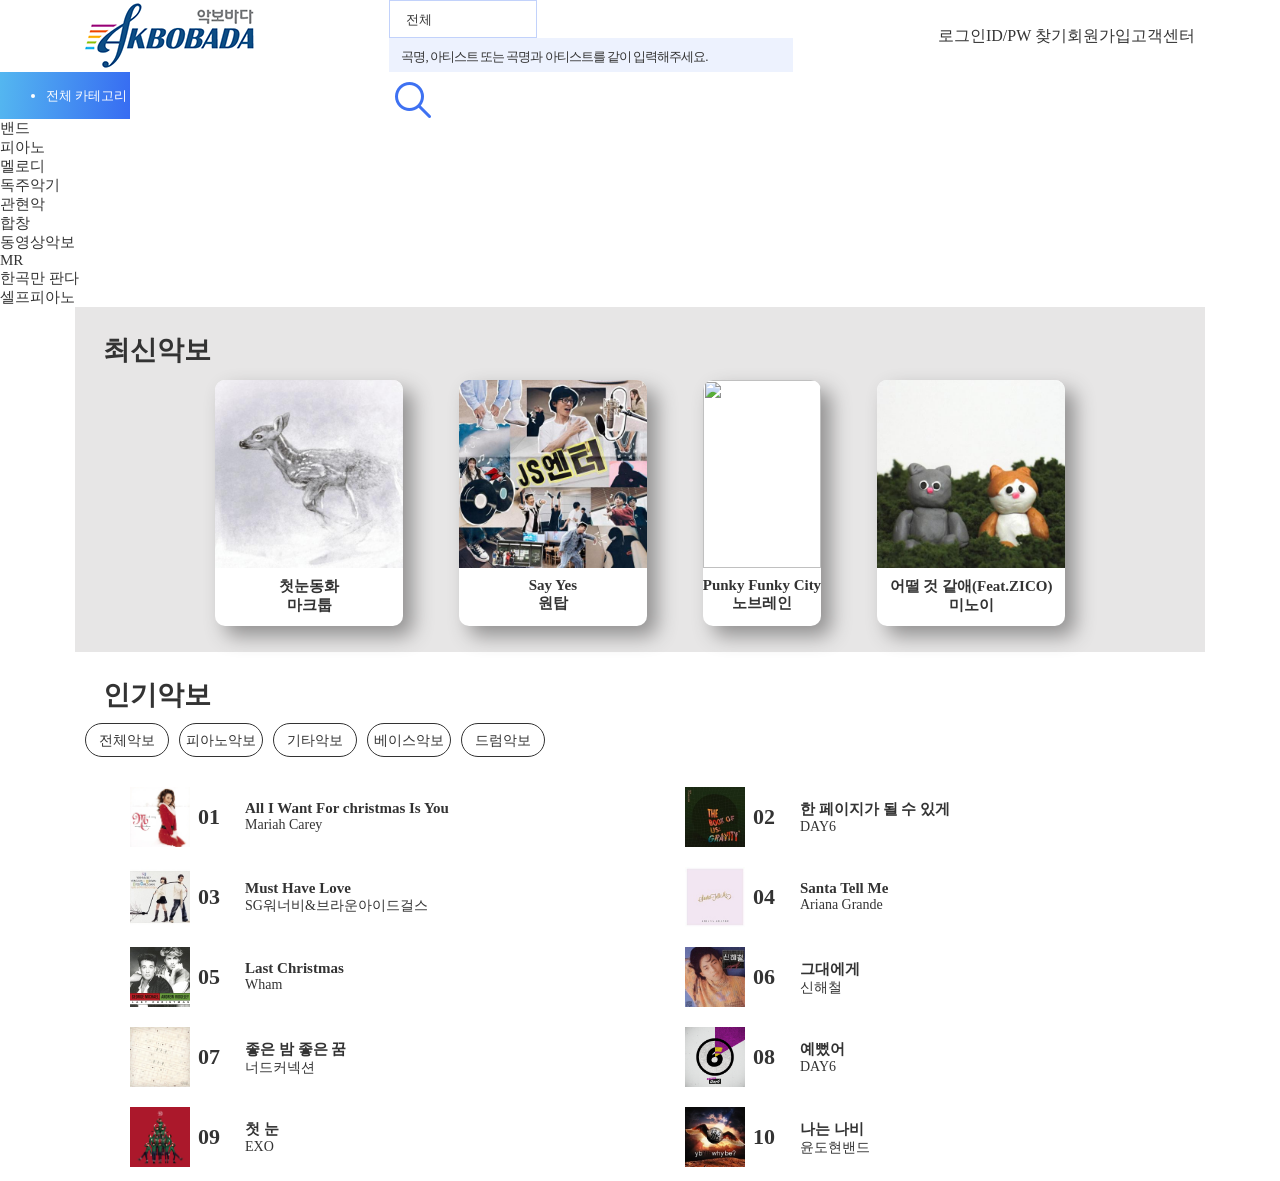
==== index.html @ 2b0271b9 "Update and rename 12.06_악보바다.html to index.html" ====
<!DOCTYPE html>
<html lang="ko">
<head>
    <meta charset="UTF-8">
    <meta name="viewport" content="width=device-width, initial-scale=1.0">
    <title>악보바다[남예빈]</title>
    <link rel="stylesheet" href="css/악보바다.css"/>
</head>
<body>
    <div id="wrap">
        <header class="header">
            <div class="header01">
                <figure>
                    <img src="img/12.07_악보바다로고.png"/>
                </figure>

                <div class="search_container">
                    <div class="search">
                        <p>전체</p>
                        <!--<img src="img/12.07_검색 화살표.png"/>-->
                    </div><!--.search end-->

                    <div class="search02">
                        <p>곡명, 아티스트 또는 곡명과 아티스트를 같이 입력해주세요.</p>
                        <img src="img/12.07_파란돋보기.png"/>
                    </div><!--.search02 end-->
                </div><!--.search_container-->

                <nav>
                    <ul></ul>
                    <li>로그인</li>
                    <li>ID/PW 찾기</li>
                    <li>회원가입</li>
                    <li>고객센터</li>
                    </ul>
                </nav>
            </div><!--.header01 end-->
        </header><!--.header end-->
            
        <header class="header02">
            <div class="meau">
                <nav class="nav01">
                    <ul>
                        <li>전체 카테고리</li>
                    </ul>
                </nav><!--.nav01 end-->

                <nav class="nav02">
                    <ul>
                        <li>밴드</li>
                        <li>피아노</li>
                        <li>멜로디</li>
                        <li>독주악기</li>
                        <li>관현악</li>
                        <li>합창</li>
                        <li>
                            <a href="img/12.07_빨간 플레이.png">동영상악보</a>
                        </li>
                        <li>MR</li>
                        <li>한곡만 판다</li>
                        <li>셀프피아노</li>
                    </ul>
                </nav><!--.nav02 end-->
            </div><!--.meau end-->
        </header><!--.header02 end-->

        <main class="main" id="main">
            <section class="section01">
                <div class="inner">
                    <strong>최신악보</strong>
                </div><!--.inner end-->

                <div class="list">
                    <div class="item">
                        <a href="https://www.akbobada.com/albumdetailedpage.html?albumID=57149">
                            <figure>
                                <img src="img//첫눈동화.jpg"/>
                            </figure>
                            <div>
                                <h4>첫눈동화</h4>
                                <h4>마크툽</h4>
                            </div>
                            
                        </a>
                    </div><!--.item end 1-->

                    <div class="item">
                        <a href="https://www.akbobada.com/musicDetail.html?musicID=91051">
                            <figure>
                                <img src="img/say yes.jpg"/>
                            </figure>
                            <div>
                                <h4>Say Yes</h4>
                                <h4>원탑</h4>
                            </div>
                        </a>
                    </div><!--.item end 2-->

                    <div class="item">
                        <a href="https://www.akbobada.com/musicDetail.html?musicID=91022">
                            <figure>
                                <img src="IMG/punky funkyt city.jpg"/>
                            </figure>
                            <div>
                                <h4>Punky Funky City</h4>
                                <h4>노브레인</h4>
                            </div>
                        </a>
                    </div><!--.item end 3-->

                    <div class="item">
                        <a href="https://www.akbobada.com/musicDetail.html?musicID=91017">
                            <figure>
                                <img src="img/어떨 것 같애.jpg"/>
                            </figure>
                            <div>
                                <h4>어떨 것 같애(Feat.ZICO)</h4>
                                <h4>미노이</h4>
                            </div>
                        </a>
                    </div><!--.item end 4-->
                </div><!--.list end-->
            </section><!--.section01 end-->   

            <section class="section02">
                <div class="text_meun">
                    <strong>인기악보</strong>

                    <div class="pop_meun">
                        <p>전체악보</p>
                        <p>피아노악보</p>
                        <p>기타악보</p>
                        <p>베이스악보</p>
                        <p>드럼악보</p>
                    </div><!--.pop_meun end-->
                </div>

                <div class="list">
                    <div class="item">
                        <a href="https://www.akbobada.com/musicDetail.html?musicID=13557">
                            <figure>
                                <img src="img/12.07_all i want for chrismas.jpg"/>
                            </figure>
                            <div class="number">
                                <strong>01</strong>
                            </div><!--.number end-->
                            <div class="text">
                                <h4>All I Want For christmas Is You</h4>
                                <p>Mariah Carey</p>
                            </div><!--.text end-->
                            <figure class="blue">
                                <img src="img/12.07_파란돋보기.png"/>
                            </figure><!--.blue end-->
                        </a>
                    </div><!--.item end 1-->

                    <div class="item">
                        <a href="https://www.akbobada.com/musicDetail.html?musicID=78053">
                            <figure>
                                <img src="img/한페이지가 될 수 있게.jpg"/>
                            </figure>
                            <div class="number">
                                <strong>02</strong>
                            </div><!--.number end-->
                            <div class="text">
                                <h4>한 페이지가 될 수 있게</h4>
                                <p>DAY6</p>
                            </div><!--.text end-->
                        </a>
                    </div><!--.item end 2-->

                    <div class="item">
                        <a href="https://www.akbobada.com/musicDetail.html?musicID=41281">
                            <figure>
                                <img src="img/12.07_must have love.jpg"/>
                            </figure>
                            <div class="number">
                                <strong>03</strong>
                            </div><!--.number end-->
                            <div class="text">
                                <h4>Must Have Love</h4>
                                <p>SG워너비&브라운아이드걸스</p>
                            </div><!--.text end-->
                        </a>
                    </div><!--.item end 3-->

                    <div class="item">
                        <a href="https://www.akbobada.com/musicDetail.html?musicID=62581">
                            <figure>
                                <img src="img/12.07_santa tell me.jpg"/>
                            </figure>
                            <div class="number">
                                <strong>04</strong>
                            </div><!--.number end-->
                            <div class="text">
                                <h4>Santa Tell Me</h4>
                                <p>Ariana Grande</p>
                            </div><!--.text end-->
                        </a>
                    </div><!--.item end 4-->

                    <div class="item">
                        <a href="https://www.akbobada.com/musicDetail.html?musicID=17088">
                            <figure>
                                <img src="img/12.07_last chrismas.jpg">
                            </figure>
                            <div class="number">
                                <strong>05</strong>
                            </div><!--.number end-->
                            <div class="text">
                                <h4>Last Christmas</h4>
                                <p>Wham</p>
                            </div><!--.text end-->
                        </a>
                    </div><!--.item end 5-->

                    <div class="item">
                        <a href="https://www.akbobada.com/musicDetail.html?musicID=11104">
                            <figure>
                                <img src="img/12.07_그대에게.jpg"/>
                            </figure>
                            <div class="number">
                                <strong>06</strong>
                            </div><!--.number end-->
                            <div class="text">
                                <h4>그대에게</h4>
                                <p>신해철</p>
                            </div><!--.text end-->
                        </a>
                    </div><!--.item end 6-->

                    <div class="item">
                        <a href="https://www.akbobada.com/musicDetail.html?musicID=81150">
                            <figure>
                                <img src="img/좋은 밤 좋은 꿈 - 복사본.jpg"/>
                            </figure>
                            <div class="number">
                                <strong>07</strong>
                            </div><!--.number end-->
                            <div class="text"> 
                                <h4>좋은 밤 좋은 꿈</h4>
                                <p>너드커넥션</p>
                            </div><!--.text end-->
                        </a>
                    </div><!--.item end 7-->

                    <div class="item">
                        <a href="https://www.akbobada.com/musicDetail.html?musicID=70641">
                            <figure>
                                <img src="img/예뻤어.jpg"/>
                            </figure>
                            <div class="number">
                                <strong>08</strong>
                            </div><!--.number end-->
                            <div class="text"> 
                                <h4>예뻤어</h4>
                                <p>DAY6</p>
                            </div><!--.text end-->
                        </a>
                    </div><!--.item end 8-->

                    <div class="item">
                        <a href="https://www.akbobada.com/musicDetail.html?musicID=56626">
                            <figure>
                                <img src="img/첫눈.jpg"/>
                            </figure>
                            <div class="number">
                                <strong>09</strong>
                            </div><!--.number end-->
                            <div class="text">
                                <h4>첫 눈</h4>
                                <p>EXO</p>
                            </div><!--.text end-->
                        </a>
                    </div><!--.item end 9-->

                    <div class="item">
                        <a href="https://www.akbobada.com/musicDetail.html?musicID=19783">
                            <figure>
                                <img src="img/나는 나비.JPG"/>
                            </figure>
                            <div class="number">
                                <strong>10</strong>
                            </div><!--.number end-->
                            <div class="text">
                                <h4>나는 나비</h4>
                                <p>윤도현밴드</p>
                            </div><!--.text end-->
                        </a>
                    </div><!--.item end 10-->

                </div><!--.list end-->
            </section><!--.section02 end-->    
        </main><!--#main end-->
    </div><!--#wrap end-->
</body>
</html>
---- css/악보바다.css ----
@charset "utf-8";

*{
    margin: 0;
    padding: 0;
    box-sizing: border-box;
}

h4{
    list-style: none;
}
a {
    text-decoration: none;
    color: inherit;
}
a:hover{
    background-color: hsl(221, 80%, 70%);
    border-radius: 10px;
}
body {
    color: #333;
    font-family: 'S-Core Dream 3';
    font-weight: 300;
}
.header {
    width: 1130px;
    margin: 0 auto;
    padding: 0 10px;
}
.header .header01{
    display: flex;
    justify-content: space-between;
    align-items: center;
}
.header01 figure{
    width: 160px;
    height: 66px;
}
.header01 .search {
    width: 148px;
    height: 38px;
    padding: 0 14px 0 16px;
    font-size: 13.3px;
    border: 1px solid #c2d2fb;
    line-height: 38px;
    display: inline-block;
}
.header01 .search02 {
    width: 404px;
    height: 34px;
    background-color: #edf2fe;

}
.header01 .search02 p{
    font-size: 13px;
    letter-spacing: -1px;
    padding: 0 12px;
    line-height: 38px;
}
.header01 nav {
    list-style: none;
    display: flex;
    justify-content: space-between;
    align-items: center;
}
.header01 nav ul li {
    display: inline-block;
    font-size: 13px;
    margin-left: 20px;
}
.header01 nav ul li:nth-child(1){
    margin-left: 0;
}

/* 💥💥💥header02 💥💥💥*/
.header02{
    display: flex;
    justify-content: space-between;
    align-items: center;
    list-style: none;
}
.header02 .meau{
    list-style: none;
}
.header02 .meau .nav01{
    width: 130px;
    height: 47px;
    background: rgb(84,183,240);
    background: linear-gradient(95deg, 
                rgba(84,183,240,1) 0%, rgba(55,108,242,1) 100%);;
    line-height: 47px;
    padding-left: 46px;
    font-size: 13px;
    color: #fff;
}
.header02 .meau .nav02 {
    list-style: none;
    font-size: 15px;
}
.section01{
    height: 100%;
    
}
/*💥💥💥💥더 해야함💥💥💥*/

/*💥💥main💥💥*/
.main {
    height: 345px;
    position: relative;
}
.main .section01{
    width: 1130px;
    padding: 25px 10px 34px;
    background-color: #e7e6e6;
    margin: 0 auto;
}
.main .section01 .inner{
    font-size: 27px;
    margin-bottom: 12px;
    padding-left: 18px;
}
.main .section01 .list {
    display: flex;
    justify-content: space-between;
    padding: 0 130px;
    
}
.main .section01 .list .item{
    height: 246px;
    color: #333333;
    background-color: #fff;
    border-radius: 10px;
    box-shadow: 10px 10px 20px #919090;
}
.main .section01 .list .item figure{
    width: 100%;
    height: 188px;
    position: relative;
}
.main .section01 .list .item figure img {
    width: 100%;
    height: 100%;
    border-radius: 10px 10px 0 0;
}
.main .section01 .list .item div{
    font-size: 15px;
    padding: 9px 0;
    text-align: center;
}

/*💥💥💥💥💥💥인기악보💥💥💥💥💥💥*/
.main .section02{
    width: 1130px;
    height: 100%;
    position: relative;
    padding: 25px 10px;
    margin: 0 auto;
}
.main .section02 .text_meun strong{
   margin-left: 18px;
   font-size: 27px; 
}
.main .section02 .pop_meun{
    font-size: 14px;
    margin-top: 10px;
    display: flex;
}
.main .section02 .pop_meun p:nth-child(1){
    width: 84px;
    height: 34px;
    line-height: 34px;
    text-align: center;
    border-radius: 17px;
    border: 1px solid #333;
    margin-right: 10px;
}
.main .section02 .pop_meun p:nth-child(2){
    width: 84px;
    height: 34px;
    line-height: 34px;
    text-align: center;
    border-radius: 17px;
    border: 1px solid #333;
    margin-right: 10px;
}
.main .section02 .pop_meun p:nth-child(3){
    width: 84px;
    height: 34px;
    line-height: 34px;
    text-align: center;
    border-radius: 17px;
    border: 1px solid #333;
    margin-right: 10px;
}
.main .section02 .pop_meun p:nth-child(4){
    width: 84px;
    height: 34px;
    line-height: 34px;
    text-align: center;
    border-radius: 17px;
    border: 1px solid #333;
    margin-right: 10px;
}
.main .section02 .pop_meun p:nth-child(5){
    width: 84px;
    height: 34px;
    line-height: 34px;
    text-align: center;
    border-radius: 17px;
    border: 1px solid #333;
    margin-right: 10px;
}
.main .section02 .list{
    height: 80px; 
    display: flex;
    flex-wrap: wrap;
    justify-content: space-around;
    margin-top: 10px;
}
.main .section02 .list a{
    width: 505px;
    height: 80px;
}
.main .section02 .list .item {
    width: 505px;
    height: 80px;
    color: #333333;
    /* margin-top: 10px; */
    padding: 10px;
}
.main .section02 .list .item a{
    display: flex;
}
.main .section02 .list .item figure{
    width: 60px;
    height: 60px;
    position: relative;
}
.main .section02 .list .item figure img{
    width: 100%;
    height: 100%;
    margin: 10px 10px;
}
.main .section02 .list .item .number{
    font-size: 22px;
    line-height: 80px;
    margin-left: 18px;
}
.main .section02 .list .item .text{
    width: 323px;
    margin-left: 25px;
    padding: 11px 0;
}
.main .section02 .list .item .text h4{
    font-size: 15px;
    padding-top: 12px;
}
.main .section02 .list .item .text p{
    font-size: 14px;
    padding-bottom: 10px;
}
.main .section02 .list .item a .blue{
    width: 30px;
    height: 30px;
    padding: 25px 0;
}
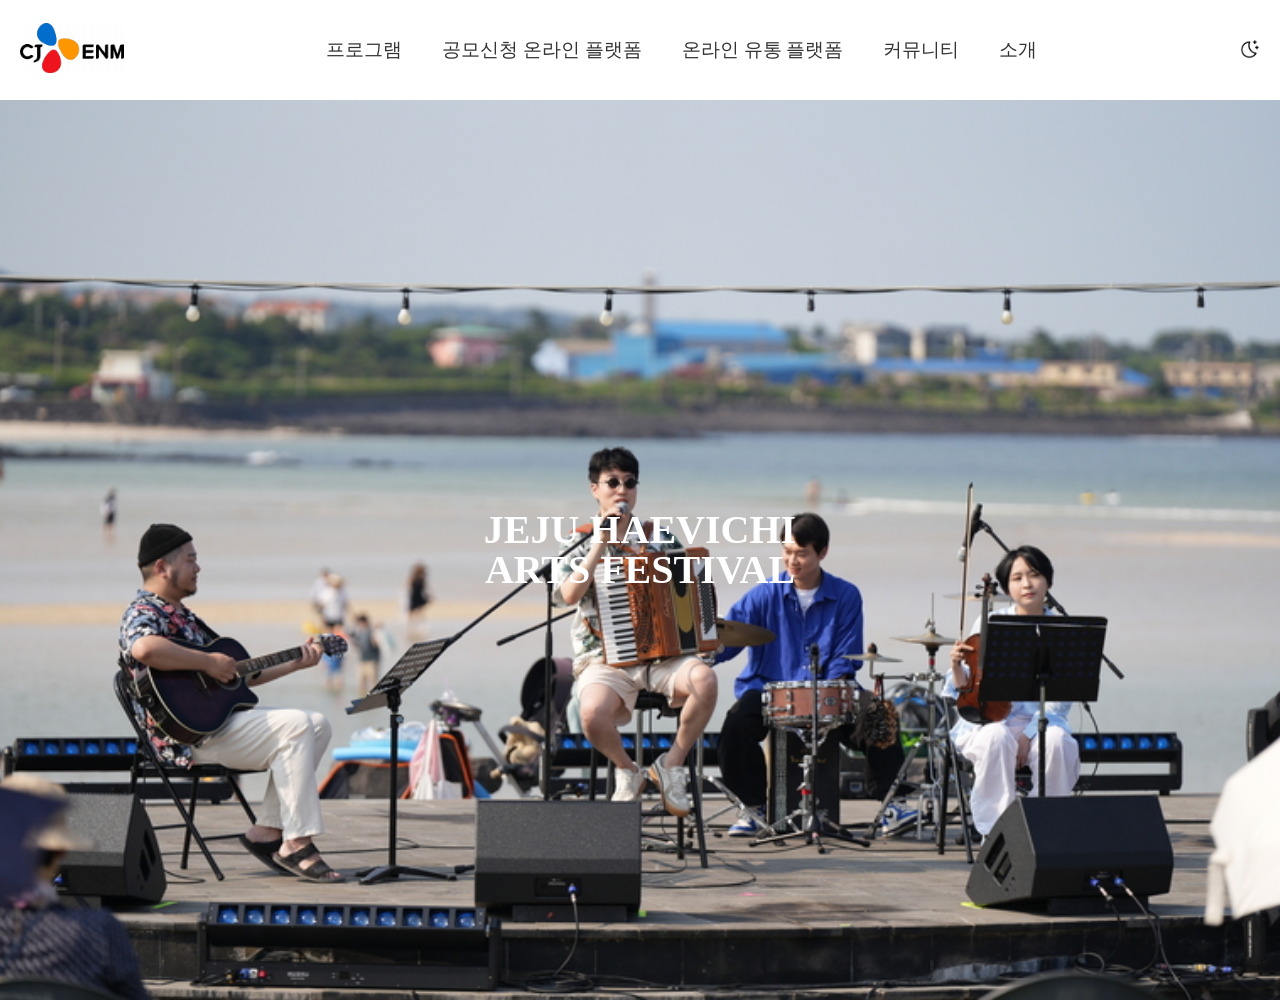
==== commit 48eb1a72: "Add files via upload" ====
--- a/index.html
+++ b/index.html
@@ -3,295 +3,178 @@
 <head>
     <meta charset="UTF-8">
     <meta name="viewport" content="width=device-width, initial-scale=1.0">
-    <title>악보바다[남예빈]</title>
-    <link rel="stylesheet" href="css/악보바다.css"/>
+    <title>CJ ENM</title>
+    <link rel="stylesheet" href="css/연습.css">
+    <script>
+        window.onload = () => {
+            let menu = document.querySelector('.btn .menu_btn');
+            let mobileGnb = document.querySelector('.mobile_gnb');
+            let depth01 = document.querySelectorAll('.mobile_gnb .depth01 > a');
+            let depth02 = document.querySelectorAll('.mobile_gnb .depth02');
+        
+            menu.addEventListener('click', () => {
+                mobileGnb.classList.toggle('on');
+            });
+
+            for(let i = 0; i < depth01.length; i++) {
+                depth01[i].addEventListener('mouseenter', () => {
+                    // depth01[i].nextElementSibling.classList.toggle('on');
+                    if(getComputedStyle(depth02[i]).display === 'none') {
+                        depth02.forEach((item) => {
+                            item.classList.remove('on');
+                        });
+                        depth01[i].nextElementSibling.classList.add('on');
+
+                    } else {
+                        depth01[i].nextElementSibling.classList.remove('on');
+                    }
+                })
+            };
+        };//script end
+    </script>
 </head>
 <body>
     <div id="wrap">
         <header class="header">
-            <div class="header01">
+            <div class="inner">
+                <h1>
+                    <a href="#">
+                        <img src="img/로고.png" alt="">
+                    </a>
+                </h1>
+
+                <nav class="pc_gnb">
+                    <ul class="gnb">  
+                        <li class="depth01">
+                            <a href="#">프로그램</a>
+                            <ul class="depth02">
+                                <li><a href="#">개막식</a></li>
+                                <li><a href="#">아트마켓</a></li>
+                                <li><a href="#">KoCACA 교류협력 네트워킹</a></li>
+                                <li><a href="#">KoCACA 공식초청작</a></li>
+                                <li><a href="#">KoCACA 프린지 페스티벌</a></li>
+                            </ul><!-- depth02 end -->
+                        </li><!-- depth01 end -->
+                        
+                        <li class="depth01">
+                            <a href="#">공모신청 온라인 플랫폼</a>
+                            <ul class="depth02">
+                                <li><a href="#">온라인공모신청 안내</a></li>
+                                <li><a href="#">아트마켓 참가신청</a></li>
+                            </ul><!-- depth02 end -->
+                        </li><!-- depth01 end -->
+                        
+                        <li class="depth01">
+                            <a href="#">온라인 유통 플랫폼</a>
+                            <ul class="depth02">
+                                <li><a href="#">아트마켓 기관</a></li>
+                                <li><a href="#">아트마켓 단체</a></li>
+                                <li><a href="#">아트마켓 쇼케이스</a></li>
+                                <li><a href="#">아트마켓 레퍼토리피칭</a></li>
+                                <li><a href="#">KoCACA프린지</a></li>
+                            </ul><!-- depth02 end -->
+                        </li><!-- depth01 end -->
+                        
+                        <li class="depth01">
+                            <a href="#">커뮤니티</a>
+                            <ul class="depth02">
+                                <li><a href="#">공지사항</a></li>
+                                <li><a href="#">언론보도</a></li>
+                                <li><a href="#">Q&A</a></li>
+                                <li><a href="#">문의사항</a></li>
+                                <li><a href="#">자료실</a></li>
+                            </ul><!-- depth02 end -->
+                        </li><!-- depth01 end -->
+                        
+                        <li class="depth01">
+                            <a href="#">소개</a>
+                            <ul class="depth02">
+                                <li><a href="#">소개</a></li>
+                                <li><a href="#">프로그램 일정</a></li>
+                                <li><a href="#">조직도</a></li>
+                                <li><a href="#">ARCHIVE</a></li>
+                                <li><a href="#">PHOTO</a></li>
+                            </ul><!-- depth02 end -->
+                        </li><!-- depth01 end -->
+                    </ul><!-- gnb end -->
+                </nav><!-- pc_gnb -->
+                <div class="btn">
+                    <button class="mode_btn">
+                        <img src="img/24.02.05_수업_달아이콘.png" alt="">
+                    </button><!-- mode_btn end -->
+    
+                    <button class="mobile menu_btn">
+                        <img src="img/24.01.11_ 수업_매뉴선.png" alt="">
+                    </button><!-- menu_btn end -->  
+                </div><!-- btn end -->
+
+                <nav class="mobile mobile_gnb">
+                    <ul class="gnb">  
+                        <li class="depth01">
+                            <a href="#">프로그램</a>
+                            <ul class="depth02">
+                                <li><a href="#">개막식</a></li>
+                                <li><a href="#">아트마켓</a></li>
+                                <li><a href="#">KoCACA 교류협력네트워킹</a></li>
+                                <li><a href="#">KoCACA 공식초청작</a></li>
+                                <li><a href="#">KoCACA 프린지 페스티벌</a></li>
+                            </ul><!-- depth02 end -->
+                        </li><!-- depth01 end -->
+                        
+                        <li class="depth01">
+                            <a href="#">공모신청 온라인 플랫폼</a>
+                            <ul class="depth02">
+                                <li><a href="#">온라인공모신청 안내</a></li>
+                                <li><a href="#">아트마켓 참가신청</a></li>
+                            </ul><!-- depth02 end -->
+                        </li><!-- depth01 end -->
+                        
+                        <li class="depth01">
+                            <a href="#">온라인 유통 플랫폼</a>
+                            <ul class="depth02">
+                                <li><a href="#">아트마켓 기관</a></li>
+                                <li><a href="#">아트마켓 단체</a></li>
+                                <li><a href="#">아트마켓 쇼케이스</a></li>
+                                <li><a href="#">아트마켓 레퍼토리피칭</a></li>
+                                <li><a href="#">KoCACA프린지</a></li>
+                            </ul><!-- depth02 end -->
+                        </li><!-- depth01 end -->
+                        
+                        <li class="depth01">
+                            <a href="#">커뮤니티</a>
+                            <ul class="depth02">
+                                <li><a href="#">공지사항</a></li>
+                                <li><a href="#">언론보도</a></li>
+                                <li><a href="#">Q&A</a></li>
+                                <li><a href="#">문의사항</a></li>
+                                <li><a href="#">자료실</a></li>
+                            </ul><!-- depth02 end -->
+                        </li><!-- depth01 end -->
+                        
+                        <li class="depth01">
+                            <a href="#">소개</a>
+                            <ul class="depth02">
+                                <li><a href="#">소개</a></li>
+                                <li><a href="#">프로그램 일정</a></li>
+                                <li><a href="#">조직도</a></li>
+                                <li><a href="#">ARCHIVE</a></li>
+                                <li><a href="#">PHOTO</a></li>
+                            </ul><!-- depth02 end -->
+                        </li><!-- depth01 end -->
+                    </ul><!-- gnb end -->
+                </nav><!-- pc_gnb -->
+            </div><!-- inner end -->
+        </header><!-- header end -->
+
+        <main id="main">
+            <section class="cont01">
                 <figure>
-                    <img src="img/12.07_악보바다로고.png"/>
+                    <img src="img/메인비주얼 사진.jpeg" alt="">
                 </figure>
-
-                <div class="search_container">
-                    <div class="search">
-                        <p>전체</p>
-                        <!--<img src="img/12.07_검색 화살표.png"/>-->
-                    </div><!--.search end-->
-
-                    <div class="search02">
-                        <p>곡명, 아티스트 또는 곡명과 아티스트를 같이 입력해주세요.</p>
-                        <img src="img/12.07_파란돋보기.png"/>
-                    </div><!--.search02 end-->
-                </div><!--.search_container-->
-
-                <nav>
-                    <ul></ul>
-                    <li>로그인</li>
-                    <li>ID/PW 찾기</li>
-                    <li>회원가입</li>
-                    <li>고객센터</li>
-                    </ul>
-                </nav>
-            </div><!--.header01 end-->
-        </header><!--.header end-->
-            
-        <header class="header02">
-            <div class="meau">
-                <nav class="nav01">
-                    <ul>
-                        <li>전체 카테고리</li>
-                    </ul>
-                </nav><!--.nav01 end-->
-
-                <nav class="nav02">
-                    <ul>
-                        <li>밴드</li>
-                        <li>피아노</li>
-                        <li>멜로디</li>
-                        <li>독주악기</li>
-                        <li>관현악</li>
-                        <li>합창</li>
-                        <li>
-                            <a href="img/12.07_빨간 플레이.png">동영상악보</a>
-                        </li>
-                        <li>MR</li>
-                        <li>한곡만 판다</li>
-                        <li>셀프피아노</li>
-                    </ul>
-                </nav><!--.nav02 end-->
-            </div><!--.meau end-->
-        </header><!--.header02 end-->
-
-        <main class="main" id="main">
-            <section class="section01">
-                <div class="inner">
-                    <strong>최신악보</strong>
-                </div><!--.inner end-->
-
-                <div class="list">
-                    <div class="item">
-                        <a href="https://www.akbobada.com/albumdetailedpage.html?albumID=57149">
-                            <figure>
-                                <img src="img//첫눈동화.jpg"/>
-                            </figure>
-                            <div>
-                                <h4>첫눈동화</h4>
-                                <h4>마크툽</h4>
-                            </div>
-                            
-                        </a>
-                    </div><!--.item end 1-->
-
-                    <div class="item">
-                        <a href="https://www.akbobada.com/musicDetail.html?musicID=91051">
-                            <figure>
-                                <img src="img/say yes.jpg"/>
-                            </figure>
-                            <div>
-                                <h4>Say Yes</h4>
-                                <h4>원탑</h4>
-                            </div>
-                        </a>
-                    </div><!--.item end 2-->
-
-                    <div class="item">
-                        <a href="https://www.akbobada.com/musicDetail.html?musicID=91022">
-                            <figure>
-                                <img src="IMG/punky funkyt city.jpg"/>
-                            </figure>
-                            <div>
-                                <h4>Punky Funky City</h4>
-                                <h4>노브레인</h4>
-                            </div>
-                        </a>
-                    </div><!--.item end 3-->
-
-                    <div class="item">
-                        <a href="https://www.akbobada.com/musicDetail.html?musicID=91017">
-                            <figure>
-                                <img src="img/어떨 것 같애.jpg"/>
-                            </figure>
-                            <div>
-                                <h4>어떨 것 같애(Feat.ZICO)</h4>
-                                <h4>미노이</h4>
-                            </div>
-                        </a>
-                    </div><!--.item end 4-->
-                </div><!--.list end-->
-            </section><!--.section01 end-->   
-
-            <section class="section02">
-                <div class="text_meun">
-                    <strong>인기악보</strong>
-
-                    <div class="pop_meun">
-                        <p>전체악보</p>
-                        <p>피아노악보</p>
-                        <p>기타악보</p>
-                        <p>베이스악보</p>
-                        <p>드럼악보</p>
-                    </div><!--.pop_meun end-->
-                </div>
-
-                <div class="list">
-                    <div class="item">
-                        <a href="https://www.akbobada.com/musicDetail.html?musicID=13557">
-                            <figure>
-                                <img src="img/12.07_all i want for chrismas.jpg"/>
-                            </figure>
-                            <div class="number">
-                                <strong>01</strong>
-                            </div><!--.number end-->
-                            <div class="text">
-                                <h4>All I Want For christmas Is You</h4>
-                                <p>Mariah Carey</p>
-                            </div><!--.text end-->
-                            <figure class="blue">
-                                <img src="img/12.07_파란돋보기.png"/>
-                            </figure><!--.blue end-->
-                        </a>
-                    </div><!--.item end 1-->
-
-                    <div class="item">
-                        <a href="https://www.akbobada.com/musicDetail.html?musicID=78053">
-                            <figure>
-                                <img src="img/한페이지가 될 수 있게.jpg"/>
-                            </figure>
-                            <div class="number">
-                                <strong>02</strong>
-                            </div><!--.number end-->
-                            <div class="text">
-                                <h4>한 페이지가 될 수 있게</h4>
-                                <p>DAY6</p>
-                            </div><!--.text end-->
-                        </a>
-                    </div><!--.item end 2-->
-
-                    <div class="item">
-                        <a href="https://www.akbobada.com/musicDetail.html?musicID=41281">
-                            <figure>
-                                <img src="img/12.07_must have love.jpg"/>
-                            </figure>
-                            <div class="number">
-                                <strong>03</strong>
-                            </div><!--.number end-->
-                            <div class="text">
-                                <h4>Must Have Love</h4>
-                                <p>SG워너비&브라운아이드걸스</p>
-                            </div><!--.text end-->
-                        </a>
-                    </div><!--.item end 3-->
-
-                    <div class="item">
-                        <a href="https://www.akbobada.com/musicDetail.html?musicID=62581">
-                            <figure>
-                                <img src="img/12.07_santa tell me.jpg"/>
-                            </figure>
-                            <div class="number">
-                                <strong>04</strong>
-                            </div><!--.number end-->
-                            <div class="text">
-                                <h4>Santa Tell Me</h4>
-                                <p>Ariana Grande</p>
-                            </div><!--.text end-->
-                        </a>
-                    </div><!--.item end 4-->
-
-                    <div class="item">
-                        <a href="https://www.akbobada.com/musicDetail.html?musicID=17088">
-                            <figure>
-                                <img src="img/12.07_last chrismas.jpg">
-                            </figure>
-                            <div class="number">
-                                <strong>05</strong>
-                            </div><!--.number end-->
-                            <div class="text">
-                                <h4>Last Christmas</h4>
-                                <p>Wham</p>
-                            </div><!--.text end-->
-                        </a>
-                    </div><!--.item end 5-->
-
-                    <div class="item">
-                        <a href="https://www.akbobada.com/musicDetail.html?musicID=11104">
-                            <figure>
-                                <img src="img/12.07_그대에게.jpg"/>
-                            </figure>
-                            <div class="number">
-                                <strong>06</strong>
-                            </div><!--.number end-->
-                            <div class="text">
-                                <h4>그대에게</h4>
-                                <p>신해철</p>
-                            </div><!--.text end-->
-                        </a>
-                    </div><!--.item end 6-->
-
-                    <div class="item">
-                        <a href="https://www.akbobada.com/musicDetail.html?musicID=81150">
-                            <figure>
-                                <img src="img/좋은 밤 좋은 꿈 - 복사본.jpg"/>
-                            </figure>
-                            <div class="number">
-                                <strong>07</strong>
-                            </div><!--.number end-->
-                            <div class="text"> 
-                                <h4>좋은 밤 좋은 꿈</h4>
-                                <p>너드커넥션</p>
-                            </div><!--.text end-->
-                        </a>
-                    </div><!--.item end 7-->
-
-                    <div class="item">
-                        <a href="https://www.akbobada.com/musicDetail.html?musicID=70641">
-                            <figure>
-                                <img src="img/예뻤어.jpg"/>
-                            </figure>
-                            <div class="number">
-                                <strong>08</strong>
-                            </div><!--.number end-->
-                            <div class="text"> 
-                                <h4>예뻤어</h4>
-                                <p>DAY6</p>
-                            </div><!--.text end-->
-                        </a>
-                    </div><!--.item end 8-->
-
-                    <div class="item">
-                        <a href="https://www.akbobada.com/musicDetail.html?musicID=56626">
-                            <figure>
-                                <img src="img/첫눈.jpg"/>
-                            </figure>
-                            <div class="number">
-                                <strong>09</strong>
-                            </div><!--.number end-->
-                            <div class="text">
-                                <h4>첫 눈</h4>
-                                <p>EXO</p>
-                            </div><!--.text end-->
-                        </a>
-                    </div><!--.item end 9-->
-
-                    <div class="item">
-                        <a href="https://www.akbobada.com/musicDetail.html?musicID=19783">
-                            <figure>
-                                <img src="img/나는 나비.JPG"/>
-                            </figure>
-                            <div class="number">
-                                <strong>10</strong>
-                            </div><!--.number end-->
-                            <div class="text">
-                                <h4>나는 나비</h4>
-                                <p>윤도현밴드</p>
-                            </div><!--.text end-->
-                        </a>
-                    </div><!--.item end 10-->
-
-                </div><!--.list end-->
-            </section><!--.section02 end-->    
-        </main><!--#main end-->
-    </div><!--#wrap end-->
+                <h2>JEJU HAEVICHI <br />
+                    ARTS FESTIVAL</h2>
+            </section><!-- cont01 end -->
+        </main><!-- #main end -->
+    </div><!-- #wrap end -->
 </body>
-</html>
+</html>
--- a/css/연습.css
+++ b/css/연습.css
@@ -0,0 +1,153 @@
+@charset "utf-8";
+
+* {
+    margin: 0;
+    padding: 0;
+    box-sizing: border-box;
+}
+li {
+    list-style: none;
+}
+a {
+    text-decoration: none;
+    color: inherit;
+}
+body {
+    color: #333;
+    line-height: 1;
+}
+.mobile {display: none;}
+.header {
+    height: 100px;
+    z-index: 999;
+}
+.header .inner {
+    max-width: 1280px;
+    width: calc(100% - 40px);
+    margin: 0 auto;
+    display: flex;
+    justify-content: space-between;
+    align-items: center;
+}
+.header .inner h1 a img {
+    height: 50px;
+}
+.header .inner .pc_gnb .gnb {
+    display: flex;
+}
+.header .inner .pc_gnb .gnb .depth01 {
+    position: relative;
+}
+.header .inner .pc_gnb .gnb .depth01 > a {
+    padding: 0 20px;
+    font-size: 19px;
+    line-height: 100px;
+}
+.header .inner .pc_gnb .gnb .depth01 .depth02 {
+    width: 100%;
+    height: 300px;
+    position: absolute;
+    top: 100px;
+    left: 0;
+    text-align: center;
+    background-color: #333333bb;
+    color: #fff;
+    display: none;
+}
+.header .inner .pc_gnb .gnb .depth01:hover.depth02 {
+    display: block;
+}
+.header .inner .pc_gnb .gnb .depth01 .depth02 li {
+    padding: 15px 0;
+    word-break: keep-all;
+}
+.header .inner .mode_btn {
+    background-color: transparent;
+    border: 0;
+    width: 20px;
+}
+.header .inner .mode_btn img {
+    height: 20px;
+}
+
+/*💥💥💥 main 💥💥💥*/
+.cont01 {
+    position: relative;
+}
+.cont01 figure {
+    height: 100vh;
+}
+.cont01 figure img {
+    width: 100%;
+    height: 100%;
+    object-fit: cover;
+}
+/* .cont01::before {
+    content: '';
+    width: 100%;
+    height: 100%;
+    background-color: #3333337e;
+    position: absolute;
+    top: 0;
+    left: 0;
+} */
+.cont01 h2 {
+    width: 100%;
+    font-size: 40px;
+    color: #fff;
+    position: absolute;
+    top: 50%;
+    left: 0;
+    transform: translateY(-50%);
+    text-align: center;
+}
+
+@media screen and (max-width:1024px) {
+    .pc_gnb {display: none;}
+    .mobile {display: block;}
+    .menu_btn {
+        background-color: transparent;
+        border: 0;
+    }
+    .btn {
+        width: 60px;
+        display: flex;
+        justify-content: space-between;
+        height: 20px;
+    }
+    .btn .menu_btn img {
+        height: 25px;
+    }
+    .header .mobile_gnb {
+        width: 400px;
+        height: 100%;
+        padding: 20px;
+        background-color: rgb(51, 51, 51);
+        color: #fff;
+        position: absolute;
+        top: 100px;
+        right: 0;
+        display: none;
+    }
+    .header .mobile_gnb.on {
+        display: block;
+    }
+    .header .mobile_gnb .depth01 {
+        border-bottom: 1px solid #fff;
+        padding: 15px 0;
+    }
+    .header .mobile_gnb .depth01 > a {
+        font-size: 19px;
+    }
+    .header .mobile_gnb .depth01 .depth02 {
+        margin: 15px 0;
+        word-break: keep-all;
+        display: none;
+    }
+    .header .mobile_gnb .depth01 .depth02.on {
+        display: block;
+    }
+    .header .mobile_gnb .depth01 .depth02 li {
+        margin-bottom: 10px;
+    }
+}
